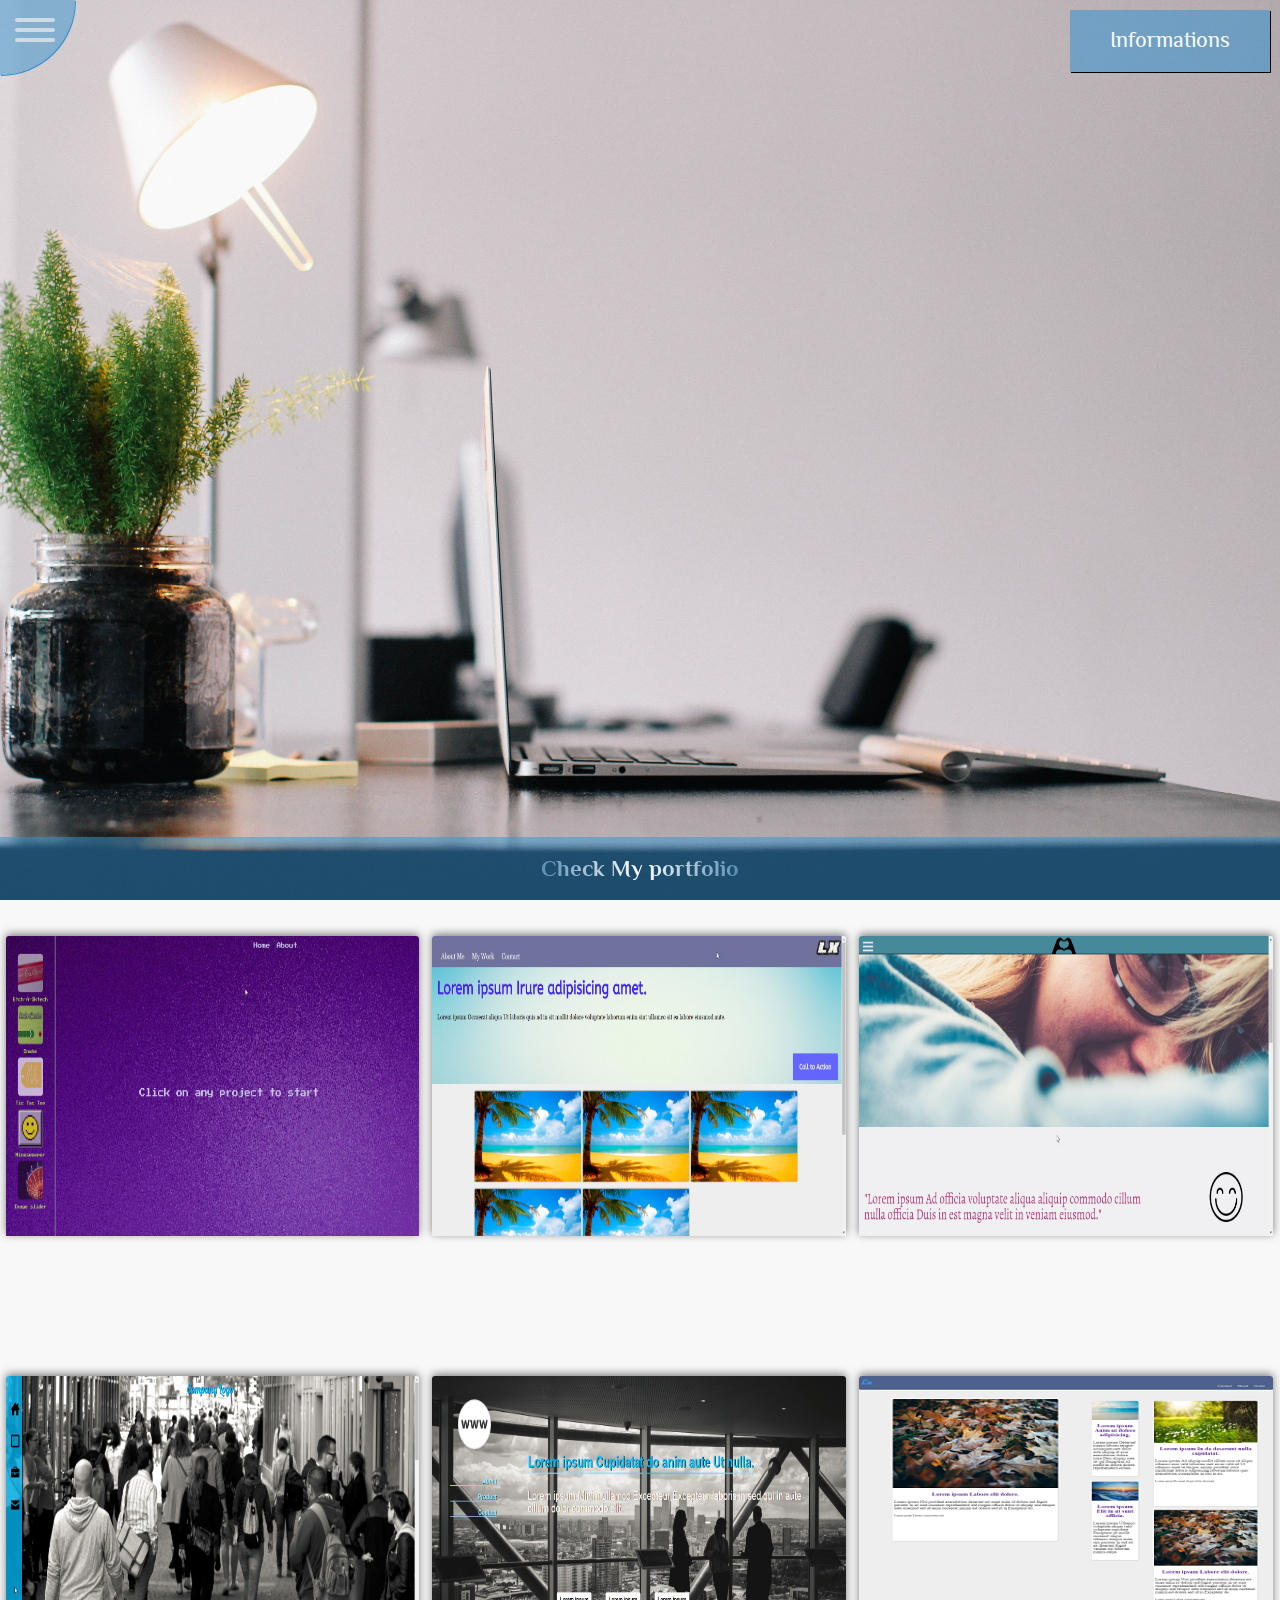
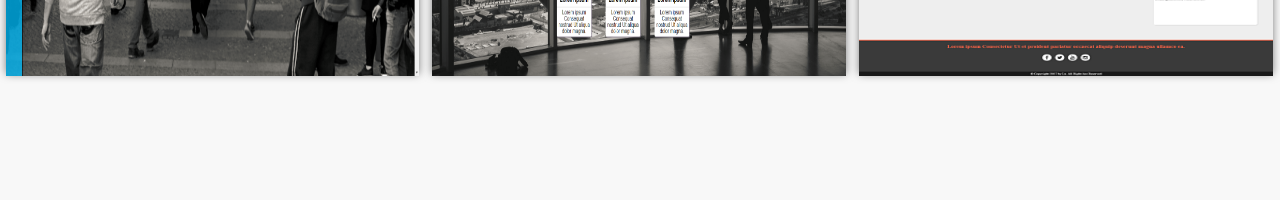
==== index.html @ cd191249 "first commit" ====
<!doctype html>
<html class="no-js" lang="">

<head>
    <meta charset="utf-8">
    <meta http-equiv="x-ua-compatible" content="ie=edge">
    <title></title>
    <meta name="description" content="">
    <meta name="viewport" content="width=device-width, initial-scale=1">
    <link rel="apple-touch-icon" href="apple-touch-icon.png">
    <!-- Place favicon.ico in the root directory -->
    <link rel="stylesheet" href="css/reset.css">
    <link rel="stylesheet" type="text/css" href="css/hamburgers.css">
    <link rel="stylesheet" type="text/css" href="css/animate.css">
    <link rel="stylesheet" href="css/main.css">
    <script src="js/vendor/modernizr-2.8.3.min.js"></script>
<link href="https://fonts.googleapis.com/css?family=Philosopher|EB+Garamond" rel="stylesheet">

</head>

<body>
    <!--[if lt IE 8]>
            <p class="browserupgrade">You are using an <strong>outdated</strong> browser. Please <a href="http://browsehappy.com/">upgrade your browser</a> to improve your experience.</p>
        <![endif]-->
    <!-- Add your site or application content here -->
    <header>
        <nav class="nav">
            <ul class="expand invisible">
                <li><a href="#main-screen">Home</a></li>
                <!--
     -->
                <li><a href="#mywork">Portfolios</a></li>
                <!--
     -->
                <li><a href="#about_me">About</a></li>
                <!--
     -->
            </ul>
        </nav>
        <!-- Hamburgers menu  -->
        <div class="hamburger hamburger--collapse">
            <div class="hamburger-box">
                <div class="hamburger-inner">
                </div>
            </div>
        </div>
        <!-- end -->
        <a class="information">Informations</a>
    </header>
    <main class="wrapper">
        <section class="main-screen fullscreen" id="main-screen">
            <h3 class="invisible">My Portfolio Home Screen</h3>
            <div class="action_call"><h2>Check My portfolio</h2></div>
        </section>
        <section id="mywork">
            <article class="pod">
                <h4 class="invisible">Work1</h4>
                <img src="img/portfolios/gamingwebsitehomepage.png" alt="gaming website TheOdinProject">
                <a href="mywork.html#0"><div class="work_intro">
                    <h2 class="work_title">Games Games Games</h2>
                    <p class="work_description">A collection of games I've created from the Odin Project</p>
                </div></a>
            </article>
            <article class="pod">
                <h4 class="invisible">Work1</h4>
                <img src="img/portfolios/portfoliowebsitesample.png" alt="portfolio website sample">
                <a href="mywork.html#1"><div class="work_intro">
                    <h2 class="work_title">A portfolio website</h2>
                    <p class="work_description">A portfolio website to showcase your work</p>
                </div></a>
            </article>
            <article class="pod">
                <h4 class="invisible">Work1</h4>
                <img src="img/portfolios/onepagewebsite.png" alt="onepagewebsite">
                <a href="mywork.html#2"><div class="work_intro">
                    <h2 class="work_title">Landing page</h2>
                    <p class="work_description">A landing page to use for products or idea</p>
                </div></a>
            </article>
            <article class="pod">
                <h4 class="invisible">Work1</h4>
                <img src="img/portfolios/companywebsite.png" alt="companywebsite">
                <a href="mywork.html#3"><div class="work_intro">
                    <h2 class="work_title">A company website example</h2>
                    <p class="work_description">This is a one page company website example</p>
                </div></a>
            </article>
            <article class="pod">
                <h4 class="invisible">Work1</h4>
                <img src="img/portfolios/animatingwebsite.png" alt="Animated website home page">
                <a href="mywork.html#4"><div class="work_intro">
                    <h2 class="work_title">Animating an Interface</h2>
                    <p class="work_description">Using animation on an interface to enhance user experience</p>
                </div></a>
            </article>
            <article class="pod">
                <h4 class="invisible">Work1</h4>
                <img src="img/portfolios/flexbox website.png" alt="Flex box website">
                <a href="mywork.html#4"><div class="work_intro">
                    <h2 class="work_title">Flexbox columns webpage</h2>
                    <p class="work_description">Using flexbox to create fully responsive website</p>
                </div></a>
            </article>
        </section>
        <section id="about_me" class="animated">
        <div class="close_section"><img src="img/close-section.png" alt="close"></div>
            <article class="profile">
                <h4>A little about me</h4>
                <div class="me">
                    <img src="img/profilepicture.png" alt="picture" />
                    <p>I'm a junior front end web developer. I like to build websites and uses the latest technologies to create simple, but elegant website; rich and interactive, but fast. You can reach out to me at:</p>
                </div>
                <div class="social_media">
                    <a href="https://codepen.io/necrodx/">
                        <img src="https://cdn3.iconfinder.com/data/icons/popular-services-1/512/codepen-256.png" alt="Codepen.io">
                    </a>
                    <a href="mailto:gardenix@live.com"><img src="https://cdn4.iconfinder.com/data/icons/miu-black-social-2/60/mail-256.png" alt="email_me"></a>
                    <a href="https://github.com/geronde"><img src="https://cdn3.iconfinder.com/data/icons/popular-services-1/512/github-256.png" alt="github"></a>
                </div>
            </article>
            <article class="skills">
                <div>
                    <h4>Skills</h4>
                    <ul>
                        <li>HTML5</li>
                        <li>Css3</li>
                        <li>Javascript/Jquery</li>
                        <li>Responsive Design/ Mobile First Design</li>
                        <li>TweenMax</li>
                        <li>Parallax scrolling with MagicScroll</li>
                    </ul>
                </div>
            </article>
        </section>
    </main>
    <script src="https://code.jquery.com/jquery-1.12.0.min.js"></script>
    <script>
    window.jQuery || document.write('<script src="js/vendor/jquery-1.12.0.min.js"><\/script>')
    </script>
    <script src="js/plugins.js"></script>
    <script src="js/vendor/prefixfree.min.js"></script>
    <script src="js/main.js"></script>
    <!-- Google Analytics: change UA-XXXXX-X to be your site's ID. -->
    <script>
    (function(b, o, i, l, e, r) {
        b.GoogleAnalyticsObject = l;
        b[l] || (b[l] =
            function() {
                (b[l].q = b[l].q || []).push(arguments)
            });
        b[l].l = +new Date;
        e = o.createElement(i);
        r = o.getElementsByTagName(i)[0];
        e.src = 'https://www.google-analytics.com/analytics.js';
        r.parentNode.insertBefore(e, r)
    }(window, document, 'script', 'ga'));
    ga('create', 'UA-XXXXX-X', 'auto');
    ga('send', 'pageview');
    </script>
</body>

</html>
---- css/hamburgers.css ----
/*!
 * Hamburgers
 * @description Tasty CSS-animated hamburgers
 * @author Jonathan Suh @jonsuh
 * @site https://jonsuh.com/hamburgers
 * @link https://github.com/jonsuh/hamburgers
 */
.hamburger {
  padding: 15px 15px;
  display: inline-block;
  cursor: pointer;
  transition-property: opacity, filter;
  transition-duration: 0.15s;
  transition-timing-function: linear;
  font: inherit;
  color: inherit;
  text-transform: none;
  background-color: transparent;
  border: 0;
  margin: 0;
  overflow: visible; 
}
  .hamburger:hover {
    opacity: 0.7; }

.hamburger-box {
  width: 40px;
  height: 24px;
  display: inline-block;
  position: relative; }

.hamburger-inner {
  display: block;
  top: 50%;
  margin-top: -2px; }
  .hamburger-inner, .hamburger-inner::before, .hamburger-inner::after {
    width: 40px;
    height: 4px;
    background-color: #eee;
    border-radius: 4px;
    position: absolute;
    transition-property: transform;
    transition-duration: 0.15s;
    transition-timing-function: ease; }
  .hamburger-inner::before, .hamburger-inner::after {
    content: "";
    display: block; }
  .hamburger-inner::before {
    top: -10px; }
  .hamburger-inner::after {
    bottom: -10px; }

/*
   * 3DX
   */
.hamburger--3dx .hamburger-box {
  perspective: 80px; }

.hamburger--3dx .hamburger-inner {
  transition: transform 0.2s cubic-bezier(0.645, 0.045, 0.355, 1), background-color 0s 0.1s cubic-bezier(0.645, 0.045, 0.355, 1); }
  .hamburger--3dx .hamburger-inner::before, .hamburger--3dx .hamburger-inner::after {
    transition: transform 0s 0.1s cubic-bezier(0.645, 0.045, 0.355, 1); }

.hamburger--3dx.is-active .hamburger-inner {
  background-color: transparent;
  transform: rotateY(180deg); }
  .hamburger--3dx.is-active .hamburger-inner::before {
    transform: translate3d(0, 10px, 0) rotate(45deg); }
  .hamburger--3dx.is-active .hamburger-inner::after {
    transform: translate3d(0, -10px, 0) rotate(-45deg); }

/*
   * 3DX Reverse
   */
.hamburger--3dx-r .hamburger-box {
  perspective: 80px; }

.hamburger--3dx-r .hamburger-inner {
  transition: transform 0.2s cubic-bezier(0.645, 0.045, 0.355, 1), background-color 0s 0.1s cubic-bezier(0.645, 0.045, 0.355, 1); }
  .hamburger--3dx-r .hamburger-inner::before, .hamburger--3dx-r .hamburger-inner::after {
    transition: transform 0s 0.1s cubic-bezier(0.645, 0.045, 0.355, 1); }

.hamburger--3dx-r.is-active .hamburger-inner {
  background-color: transparent;
  transform: rotateY(-180deg); }
  .hamburger--3dx-r.is-active .hamburger-inner::before {
    transform: translate3d(0, 10px, 0) rotate(45deg); }
  .hamburger--3dx-r.is-active .hamburger-inner::after {
    transform: translate3d(0, -10px, 0) rotate(-45deg); }

/*
   * 3DY
   */
.hamburger--3dy .hamburger-box {
  perspective: 80px; }

.hamburger--3dy .hamburger-inner {
  transition: transform 0.2s cubic-bezier(0.645, 0.045, 0.355, 1), background-color 0s 0.1s cubic-bezier(0.645, 0.045, 0.355, 1); }
  .hamburger--3dy .hamburger-inner::before, .hamburger--3dy .hamburger-inner::after {
    transition: transform 0s 0.1s cubic-bezier(0.645, 0.045, 0.355, 1); }

.hamburger--3dy.is-active .hamburger-inner {
  background-color: transparent;
  transform: rotateX(-180deg); }
  .hamburger--3dy.is-active .hamburger-inner::before {
    transform: translate3d(0, 10px, 0) rotate(45deg); }
  .hamburger--3dy.is-active .hamburger-inner::after {
    transform: translate3d(0, -10px, 0) rotate(-45deg); }

/*
   * 3DY Reverse
   */
.hamburger--3dy-r .hamburger-box {
  perspective: 80px; }

.hamburger--3dy-r .hamburger-inner {
  transition: transform 0.2s cubic-bezier(0.645, 0.045, 0.355, 1), background-color 0s 0.1s cubic-bezier(0.645, 0.045, 0.355, 1); }
  .hamburger--3dy-r .hamburger-inner::before, .hamburger--3dy-r .hamburger-inner::after {
    transition: transform 0s 0.1s cubic-bezier(0.645, 0.045, 0.355, 1); }

.hamburger--3dy-r.is-active .hamburger-inner {
  background-color: transparent;
  transform: rotateX(180deg); }
  .hamburger--3dy-r.is-active .hamburger-inner::before {
    transform: translate3d(0, 10px, 0) rotate(45deg); }
  .hamburger--3dy-r.is-active .hamburger-inner::after {
    transform: translate3d(0, -10px, 0) rotate(-45deg); }

/*
   * Arrow
   */
.hamburger--arrow.is-active .hamburger-inner::before {
  transform: translate3d(-8px, 0, 0) rotate(-45deg) scale(0.7, 1); }

.hamburger--arrow.is-active .hamburger-inner::after {
  transform: translate3d(-8px, 0, 0) rotate(45deg) scale(0.7, 1); }

/*
   * Arrow Right
   */
.hamburger--arrow-r.is-active .hamburger-inner::before {
  transform: translate3d(8px, 0, 0) rotate(45deg) scale(0.7, 1); }

.hamburger--arrow-r.is-active .hamburger-inner::after {
  transform: translate3d(8px, 0, 0) rotate(-45deg) scale(0.7, 1); }

/*
   * Arrow Alt
   */
.hamburger--arrowalt .hamburger-inner::before {
  transition: top 0.1s 0.15s ease, transform 0.15s cubic-bezier(0.165, 0.84, 0.44, 1); }

.hamburger--arrowalt .hamburger-inner::after {
  transition: bottom 0.1s 0.15s ease, transform 0.15s cubic-bezier(0.165, 0.84, 0.44, 1); }

.hamburger--arrowalt.is-active .hamburger-inner::before {
  top: 0;
  transform: translate3d(-8px, -10px, 0) rotate(-45deg) scale(0.7, 1);
  transition: top 0.1s ease, transform 0.15s 0.1s cubic-bezier(0.895, 0.03, 0.685, 0.22); }

.hamburger--arrowalt.is-active .hamburger-inner::after {
  bottom: 0;
  transform: translate3d(-8px, 10px, 0) rotate(45deg) scale(0.7, 1);
  transition: bottom 0.1s ease, transform 0.15s 0.1s cubic-bezier(0.895, 0.03, 0.685, 0.22); }

/*
   * Arrow Alt Right
   */
.hamburger--arrowalt-r .hamburger-inner::before {
  transition: top 0.1s 0.15s ease, transform 0.15s cubic-bezier(0.165, 0.84, 0.44, 1); }

.hamburger--arrowalt-r .hamburger-inner::after {
  transition: bottom 0.1s 0.15s ease, transform 0.15s cubic-bezier(0.165, 0.84, 0.44, 1); }

.hamburger--arrowalt-r.is-active .hamburger-inner::before {
  top: 0;
  transform: translate3d(8px, -10px, 0) rotate(45deg) scale(0.7, 1);
  transition: top 0.1s ease, transform 0.15s 0.1s cubic-bezier(0.895, 0.03, 0.685, 0.22); }

.hamburger--arrowalt-r.is-active .hamburger-inner::after {
  bottom: 0;
  transform: translate3d(8px, 10px, 0) rotate(-45deg) scale(0.7, 1);
  transition: bottom 0.1s ease, transform 0.15s 0.1s cubic-bezier(0.895, 0.03, 0.685, 0.22); }

/*
   * Boring
   */
.hamburger--boring .hamburger-inner, .hamburger--boring .hamburger-inner::before, .hamburger--boring .hamburger-inner::after {
  transition-property: none; }

.hamburger--boring.is-active .hamburger-inner {
  transform: rotate(45deg); }
  .hamburger--boring.is-active .hamburger-inner::before {
    top: 0;
    opacity: 0; }
  .hamburger--boring.is-active .hamburger-inner::after {
    bottom: 0;
    transform: rotate(-90deg); }

/*
   * Collapse
   */
.hamburger--collapse .hamburger-inner {
  top: auto;
  bottom: 0;
  transition-duration: 0.15s;
  transition-delay: 0.15s;
  transition-timing-function: cubic-bezier(0.55, 0.055, 0.675, 0.19); }
  .hamburger--collapse .hamburger-inner::after {
    top: -20px;
    transition: top 0.3s 0.3s cubic-bezier(0.33333, 0.66667, 0.66667, 1), opacity 0.1s linear; }
  .hamburger--collapse .hamburger-inner::before {
    transition: top 0.12s 0.3s cubic-bezier(0.33333, 0.66667, 0.66667, 1), transform 0.15s cubic-bezier(0.55, 0.055, 0.675, 0.19); }

.hamburger--collapse.is-active .hamburger-inner {
  transform: translate3d(0, -10px, 0) rotate(-45deg);
  transition-delay: 0.32s;
  transition-timing-function: cubic-bezier(0.215, 0.61, 0.355, 1); }
  .hamburger--collapse.is-active .hamburger-inner::after {
    top: 0;
    opacity: 0;
    transition: top 0.3s cubic-bezier(0.33333, 0, 0.66667, 0.33333), opacity 0.1s 0.27s linear; }
  .hamburger--collapse.is-active .hamburger-inner::before {
    top: 0;
    transform: rotate(-90deg);
    transition: top 0.12s 0.18s cubic-bezier(0.33333, 0, 0.66667, 0.33333), transform 0.15s 0.42s cubic-bezier(0.215, 0.61, 0.355, 1); }

/*
   * Collapse Reverse
   */
.hamburger--collapse-r .hamburger-inner {
  top: auto;
  bottom: 0;
  transition-duration: 0.15s;
  transition-delay: 0.15s;
  transition-timing-function: cubic-bezier(0.55, 0.055, 0.675, 0.19); }
  .hamburger--collapse-r .hamburger-inner::after {
    top: -20px;
    transition: top 0.3s 0.3s cubic-bezier(0.33333, 0.66667, 0.66667, 1), opacity 0.1s linear; }
  .hamburger--collapse-r .hamburger-inner::before {
    transition: top 0.12s 0.3s cubic-bezier(0.33333, 0.66667, 0.66667, 1), transform 0.15s cubic-bezier(0.55, 0.055, 0.675, 0.19); }

.hamburger--collapse-r.is-active .hamburger-inner {
  transform: translate3d(0, -10px, 0) rotate(45deg);
  transition-delay: 0.32s;
  transition-timing-function: cubic-bezier(0.215, 0.61, 0.355, 1); }
  .hamburger--collapse-r.is-active .hamburger-inner::after {
    top: 0;
    opacity: 0;
    transition: top 0.3s cubic-bezier(0.33333, 0, 0.66667, 0.33333), opacity 0.1s 0.27s linear; }
  .hamburger--collapse-r.is-active .hamburger-inner::before {
    top: 0;
    transform: rotate(90deg);
    transition: top 0.12s 0.18s cubic-bezier(0.33333, 0, 0.66667, 0.33333), transform 0.15s 0.42s cubic-bezier(0.215, 0.61, 0.355, 1); }

/*
   * Elastic
   */
.hamburger--elastic .hamburger-inner {
  top: 2px;
  transition-duration: 0.4s;
  transition-timing-function: cubic-bezier(0.68, -0.55, 0.265, 1.55); }
  .hamburger--elastic .hamburger-inner::before {
    top: 10px;
    transition: opacity 0.15s 0.4s ease; }
  .hamburger--elastic .hamburger-inner::after {
    top: 20px;
    transition: transform 0.4s cubic-bezier(0.68, -0.55, 0.265, 1.55); }

.hamburger--elastic.is-active .hamburger-inner {
  transform: translate3d(0, 10px, 0) rotate(135deg);
  transition-delay: 0.1s; }
  .hamburger--elastic.is-active .hamburger-inner::before {
    transition-delay: 0s;
    opacity: 0; }
  .hamburger--elastic.is-active .hamburger-inner::after {
    transform: translate3d(0, -20px, 0) rotate(-270deg);
    transition-delay: 0.1s; }

/*
   * Elastic Reverse
   */
.hamburger--elastic-r .hamburger-inner {
  top: 2px;
  transition-duration: 0.4s;
  transition-timing-function: cubic-bezier(0.68, -0.55, 0.265, 1.55); }
  .hamburger--elastic-r .hamburger-inner::before {
    top: 10px;
    transition: opacity 0.15s 0.4s ease; }
  .hamburger--elastic-r .hamburger-inner::after {
    top: 20px;
    transition: transform 0.4s cubic-bezier(0.68, -0.55, 0.265, 1.55); }

.hamburger--elastic-r.is-active .hamburger-inner {
  transform: translate3d(0, 10px, 0) rotate(-135deg);
  transition-delay: 0.1s; }
  .hamburger--elastic-r.is-active .hamburger-inner::before {
    transition-delay: 0s;
    opacity: 0; }
  .hamburger--elastic-r.is-active .hamburger-inner::after {
    transform: translate3d(0, -20px, 0) rotate(270deg);
    transition-delay: 0.1s; }

/*
   * Emphatic
   */
.hamburger--emphatic {
  overflow: hidden; }
  .hamburger--emphatic .hamburger-inner {
    transition: background-color 0.2s 0.25s ease-in; }
    .hamburger--emphatic .hamburger-inner::before {
      left: 0;
      transition: transform 0.2s cubic-bezier(0.6, 0.04, 0.98, 0.335), top 0.05s 0.2s linear, left 0.2s 0.25s ease-in; }
    .hamburger--emphatic .hamburger-inner::after {
      top: 10px;
      right: 0;
      transition: transform 0.2s cubic-bezier(0.6, 0.04, 0.98, 0.335), top 0.05s 0.2s linear, right 0.2s 0.25s ease-in; }
  .hamburger--emphatic.is-active .hamburger-inner {
    transition-delay: 0s;
    transition-timing-function: ease-out;
    background-color: transparent; }
    .hamburger--emphatic.is-active .hamburger-inner::before {
      left: -80px;
      top: -80px;
      transform: translate3d(80px, 80px, 0) rotate(45deg);
      transition: left 0.2s ease-out, top 0.05s 0.2s linear, transform 0.2s 0.25s cubic-bezier(0.075, 0.82, 0.165, 1); }
    .hamburger--emphatic.is-active .hamburger-inner::after {
      right: -80px;
      top: -80px;
      transform: translate3d(-80px, 80px, 0) rotate(-45deg);
      transition: right 0.2s ease-out, top 0.05s 0.2s linear, transform 0.2s 0.25s cubic-bezier(0.075, 0.82, 0.165, 1); }

/*
   * Emphatic Reverse
   */
.hamburger--emphatic-r {
  overflow: hidden; }
  .hamburger--emphatic-r .hamburger-inner {
    transition: background-color 0.2s 0.25s ease-in; }
    .hamburger--emphatic-r .hamburger-inner::before {
      left: 0;
      transition: transform 0.2s cubic-bezier(0.6, 0.04, 0.98, 0.335), top 0.05s 0.2s linear, left 0.2s 0.25s ease-in; }
    .hamburger--emphatic-r .hamburger-inner::after {
      top: 10px;
      right: 0;
      transition: transform 0.2s cubic-bezier(0.6, 0.04, 0.98, 0.335), top 0.05s 0.2s linear, right 0.2s 0.25s ease-in; }
  .hamburger--emphatic-r.is-active .hamburger-inner {
    transition-delay: 0s;
    transition-timing-function: ease-out;
    background-color: transparent; }
    .hamburger--emphatic-r.is-active .hamburger-inner::before {
      left: -80px;
      top: 80px;
      transform: translate3d(80px, -80px, 0) rotate(-45deg);
      transition: left 0.2s ease-out, top 0.05s 0.2s linear, transform 0.2s 0.25s cubic-bezier(0.075, 0.82, 0.165, 1); }
    .hamburger--emphatic-r.is-active .hamburger-inner::after {
      right: -80px;
      top: 80px;
      transform: translate3d(-80px, -80px, 0) rotate(45deg);
      transition: right 0.2s ease-out, top 0.05s 0.2s linear, transform 0.2s 0.25s cubic-bezier(0.075, 0.82, 0.165, 1); }

/*
   * Slider
   */
.hamburger--slider .hamburger-inner {
  top: 2px; }
  .hamburger--slider .hamburger-inner::before {
    top: 10px;
    transition-property: transform, opacity;
    transition-timing-function: ease;
    transition-duration: 0.2s; }
  .hamburger--slider .hamburger-inner::after {
    top: 20px; }

.hamburger--slider.is-active .hamburger-inner {
  transform: translate3d(0, 10px, 0) rotate(45deg); }
  .hamburger--slider.is-active .hamburger-inner::before {
    transform: rotate(-45deg) translate3d(-5.71429px, -6px, 0);
    opacity: 0; }
  .hamburger--slider.is-active .hamburger-inner::after {
    transform: translate3d(0, -20px, 0) rotate(-90deg); }

/*
   * Slider Reverse
   */
.hamburger--slider-r .hamburger-inner {
  top: 2px; }
  .hamburger--slider-r .hamburger-inner::before {
    top: 10px;
    transition-property: transform, opacity;
    transition-timing-function: ease;
    transition-duration: 0.2s; }
  .hamburger--slider-r .hamburger-inner::after {
    top: 20px; }

.hamburger--slider-r.is-active .hamburger-inner {
  transform: translate3d(0, 10px, 0) rotate(-45deg); }
  .hamburger--slider-r.is-active .hamburger-inner::before {
    transform: rotate(45deg) translate3d(5.71429px, -6px, 0);
    opacity: 0; }
  .hamburger--slider-r.is-active .hamburger-inner::after {
    transform: translate3d(0, -20px, 0) rotate(90deg); }

/*
   * Spring
   */
.hamburger--spring .hamburger-inner {
  top: 2px;
  transition: background-color 0s 0.15s linear; }
  .hamburger--spring .hamburger-inner::before {
    top: 10px;
    transition: top 0.12s 0.3s cubic-bezier(0.33333, 0.66667, 0.66667, 1), transform 0.15s cubic-bezier(0.55, 0.055, 0.675, 0.19); }
  .hamburger--spring .hamburger-inner::after {
    top: 20px;
    transition: top 0.3s 0.3s cubic-bezier(0.33333, 0.66667, 0.66667, 1), transform 0.15s cubic-bezier(0.55, 0.055, 0.675, 0.19); }

.hamburger--spring.is-active .hamburger-inner {
  transition-delay: 0.32s;
  background-color: transparent; }
  .hamburger--spring.is-active .hamburger-inner::before {
    top: 0;
    transition: top 0.12s 0.18s cubic-bezier(0.33333, 0, 0.66667, 0.33333), transform 0.15s 0.32s cubic-bezier(0.215, 0.61, 0.355, 1);
    transform: translate3d(0, 10px, 0) rotate(45deg); }
  .hamburger--spring.is-active .hamburger-inner::after {
    top: 0;
    transition: top 0.3s cubic-bezier(0.33333, 0, 0.66667, 0.33333), transform 0.15s 0.32s cubic-bezier(0.215, 0.61, 0.355, 1);
    transform: translate3d(0, 10px, 0) rotate(-45deg); }

/*
   * Spring Reverse
   */
.hamburger--spring-r .hamburger-inner {
  top: auto;
  bottom: 0;
  transition-duration: 0.15s;
  transition-delay: 0s;
  transition-timing-function: cubic-bezier(0.55, 0.055, 0.675, 0.19); }
  .hamburger--spring-r .hamburger-inner::after {
    top: -20px;
    transition: top 0.3s 0.3s cubic-bezier(0.33333, 0.66667, 0.66667, 1), opacity 0s linear; }
  .hamburger--spring-r .hamburger-inner::before {
    transition: top 0.12s 0.3s cubic-bezier(0.33333, 0.66667, 0.66667, 1), transform 0.15s cubic-bezier(0.55, 0.055, 0.675, 0.19); }

.hamburger--spring-r.is-active .hamburger-inner {
  transform: translate3d(0, -10px, 0) rotate(-45deg);
  transition-delay: 0.32s;
  transition-timing-function: cubic-bezier(0.215, 0.61, 0.355, 1); }
  .hamburger--spring-r.is-active .hamburger-inner::after {
    top: 0;
    opacity: 0;
    transition: top 0.3s cubic-bezier(0.33333, 0, 0.66667, 0.33333), opacity 0s 0.32s linear; }
  .hamburger--spring-r.is-active .hamburger-inner::before {
    top: 0;
    transform: rotate(90deg);
    transition: top 0.12s 0.18s cubic-bezier(0.33333, 0, 0.66667, 0.33333), transform 0.15s 0.32s cubic-bezier(0.215, 0.61, 0.355, 1); }

/*
   * Stand
   */
.hamburger--stand .hamburger-inner {
  transition: transform 0.1s 0.22s cubic-bezier(0.55, 0.055, 0.675, 0.19), background-color 0s 0.1s linear; }
  .hamburger--stand .hamburger-inner::before {
    transition: top 0.1s 0.1s ease-in, transform 0.1s 0s cubic-bezier(0.55, 0.055, 0.675, 0.19); }
  .hamburger--stand .hamburger-inner::after {
    transition: bottom 0.1s 0.1s ease-in, transform 0.1s 0s cubic-bezier(0.55, 0.055, 0.675, 0.19); }

.hamburger--stand.is-active .hamburger-inner {
  transform: rotate(90deg);
  background-color: transparent;
  transition: transform 0.1s 0s cubic-bezier(0.215, 0.61, 0.355, 1), background-color 0s 0.22s linear; }
  .hamburger--stand.is-active .hamburger-inner::before {
    top: 0;
    transform: rotate(-45deg);
    transition: top 0.1s 0.12s ease-out, transform 0.1s 0.22s cubic-bezier(0.215, 0.61, 0.355, 1); }
  .hamburger--stand.is-active .hamburger-inner::after {
    bottom: 0;
    transform: rotate(45deg);
    transition: bottom 0.1s 0.12s ease-out, transform 0.1s 0.22s cubic-bezier(0.215, 0.61, 0.355, 1); }

/*
   * Stand Reverse
   */
.hamburger--stand-r .hamburger-inner {
  transition: transform 0.1s 0.22s cubic-bezier(0.55, 0.055, 0.675, 0.19), background-color 0s 0.1s linear; }
  .hamburger--stand-r .hamburger-inner::before {
    transition: top 0.1s 0.1s ease-in, transform 0.1s 0s cubic-bezier(0.55, 0.055, 0.675, 0.19); }
  .hamburger--stand-r .hamburger-inner::after {
    transition: bottom 0.1s 0.1s ease-in, transform 0.1s 0s cubic-bezier(0.55, 0.055, 0.675, 0.19); }

.hamburger--stand-r.is-active .hamburger-inner {
  transform: rotate(-90deg);
  background-color: transparent;
  transition: transform 0.1s 0s cubic-bezier(0.215, 0.61, 0.355, 1), background-color 0s 0.22s linear; }
  .hamburger--stand-r.is-active .hamburger-inner::before {
    top: 0;
    transform: rotate(-45deg);
    transition: top 0.1s 0.12s ease-out, transform 0.1s 0.22s cubic-bezier(0.215, 0.61, 0.355, 1); }
  .hamburger--stand-r.is-active .hamburger-inner::after {
    bottom: 0;
    transform: rotate(45deg);
    transition: bottom 0.1s 0.12s ease-out, transform 0.1s 0.22s cubic-bezier(0.215, 0.61, 0.355, 1); }

/*
   * Spin
   */
.hamburger--spin .hamburger-inner {
  transition-duration: 0.3s;
  transition-timing-function: cubic-bezier(0.55, 0.055, 0.675, 0.19); }
  .hamburger--spin .hamburger-inner::before {
    transition: top 0.1s 0.34s ease-in, opacity 0.1s ease-in; }
  .hamburger--spin .hamburger-inner::after {
    transition: bottom 0.1s 0.34s ease-in, transform 0.3s cubic-bezier(0.55, 0.055, 0.675, 0.19); }

.hamburger--spin.is-active .hamburger-inner {
  transform: rotate(225deg);
  transition-delay: 0.14s;
  transition-timing-function: cubic-bezier(0.215, 0.61, 0.355, 1); }
  .hamburger--spin.is-active .hamburger-inner::before {
    top: 0;
    opacity: 0;
    transition: top 0.1s ease-out, opacity 0.1s 0.14s ease-out; }
  .hamburger--spin.is-active .hamburger-inner::after {
    bottom: 0;
    transform: rotate(-90deg);
    transition: bottom 0.1s ease-out, transform 0.3s 0.14s cubic-bezier(0.215, 0.61, 0.355, 1); }

/*
   * Spin Reverse
   */
.hamburger--spin-r .hamburger-inner {
  transition-duration: 0.3s;
  transition-timing-function: cubic-bezier(0.55, 0.055, 0.675, 0.19); }
  .hamburger--spin-r .hamburger-inner::before {
    transition: top 0.1s 0.34s ease-in, opacity 0.1s ease-in; }
  .hamburger--spin-r .hamburger-inner::after {
    transition: bottom 0.1s 0.34s ease-in, transform 0.3s cubic-bezier(0.55, 0.055, 0.675, 0.19); }

.hamburger--spin-r.is-active .hamburger-inner {
  transform: rotate(-225deg);
  transition-delay: 0.14s;
  transition-timing-function: cubic-bezier(0.215, 0.61, 0.355, 1); }
  .hamburger--spin-r.is-active .hamburger-inner::before {
    top: 0;
    opacity: 0;
    transition: top 0.1s ease-out, opacity 0.1s 0.14s ease-out; }
  .hamburger--spin-r.is-active .hamburger-inner::after {
    bottom: 0;
    transform: rotate(90deg);
    transition: bottom 0.1s ease-out, transform 0.3s 0.14s cubic-bezier(0.215, 0.61, 0.355, 1); }

/*
   * Squeeze
   */
.hamburger--squeeze .hamburger-inner {
  transition-duration: 0.1s;
  transition-timing-function: cubic-bezier(0.55, 0.055, 0.675, 0.19); }
  .hamburger--squeeze .hamburger-inner::before {
    transition: top 0.1s 0.14s ease, opacity 0.1s ease; }
  .hamburger--squeeze .hamburger-inner::after {
    transition: bottom 0.1s 0.14s ease, transform 0.1s cubic-bezier(0.55, 0.055, 0.675, 0.19); }

.hamburger--squeeze.is-active .hamburger-inner {
  transform: rotate(45deg);
  transition-delay: 0.14s;
  transition-timing-function: cubic-bezier(0.215, 0.61, 0.355, 1); }
  .hamburger--squeeze.is-active .hamburger-inner::before {
    top: 0;
    opacity: 0;
    transition: top 0.1s ease, opacity 0.1s 0.14s ease; }
  .hamburger--squeeze.is-active .hamburger-inner::after {
    bottom: 0;
    transform: rotate(-90deg);
    transition: bottom 0.1s ease, transform 0.1s 0.14s cubic-bezier(0.215, 0.61, 0.355, 1); }

/*
   * Vortex
   */
.hamburger--vortex .hamburger-inner {
  transition-duration: 0.3s;
  transition-timing-function: cubic-bezier(0.19, 1, 0.22, 1); }
  .hamburger--vortex .hamburger-inner::before, .hamburger--vortex .hamburger-inner::after {
    transition-duration: 0s;
    transition-delay: 0.1s;
    transition-timing-function: linear; }
  .hamburger--vortex .hamburger-inner::before {
    transition-property: top, opacity; }
  .hamburger--vortex .hamburger-inner::after {
    transition-property: bottom, transform; }

.hamburger--vortex.is-active .hamburger-inner {
  transform: rotate(765deg);
  transition-timing-function: cubic-bezier(0.19, 1, 0.22, 1); }
  .hamburger--vortex.is-active .hamburger-inner::before, .hamburger--vortex.is-active .hamburger-inner::after {
    transition-delay: 0s; }
  .hamburger--vortex.is-active .hamburger-inner::before {
    top: 0;
    opacity: 0; }
  .hamburger--vortex.is-active .hamburger-inner::after {
    bottom: 0;
    transform: rotate(90deg); }

/*
   * Vortex Reverse
   */
.hamburger--vortex-r .hamburger-inner {
  transition-duration: 0.3s;
  transition-timing-function: cubic-bezier(0.19, 1, 0.22, 1); }
  .hamburger--vortex-r .hamburger-inner::before, .hamburger--vortex-r .hamburger-inner::after {
    transition-duration: 0s;
    transition-delay: 0.1s;
    transition-timing-function: linear; }
  .hamburger--vortex-r .hamburger-inner::before {
    transition-property: top, opacity; }
  .hamburger--vortex-r .hamburger-inner::after {
    transition-property: bottom, transform; }

.hamburger--vortex-r.is-active .hamburger-inner {
  transform: rotate(-765deg);
  transition-timing-function: cubic-bezier(0.19, 1, 0.22, 1); }
  .hamburger--vortex-r.is-active .hamburger-inner::before, .hamburger--vortex-r.is-active .hamburger-inner::after {
    transition-delay: 0s; }
  .hamburger--vortex-r.is-active .hamburger-inner::before {
    top: 0;
    opacity: 0; }
  .hamburger--vortex-r.is-active .hamburger-inner::after {
    bottom: 0;
    transform: rotate(-90deg); }
---- css/main.css ----
/*! HTML5 Boilerplate v5.3.0 | MIT License | https://html5boilerplate.com/ */


/*
 * What follows is the result of much research on cross-browser styling.
 * Credit left inline and big thanks to Nicolas Gallagher, Jonathan Neal,
 * Kroc Camen, and the H5BP dev community and team.
 */


/* ==========================================================================
   Base styles: opinionated defaults
   ========================================================================== */

html {
    font-size: 1em;
    line-height: 1.4;
    color: #222;
}


/*
 * Remove text-shadow in selection highlight:
 * https://twitter.com/miketaylr/status/12228805301
 *
 * These selection rule sets have to be separate.
 * Customize the background color to match your design.
 */

::-moz-selection {
    background: #b3d4fc;
    text-shadow: none;
}

::selection {
    background: #b3d4fc;
    text-shadow: none;
}


/*
 * A better looking default horizontal rule
 */

hr {
    display: block;
    height: 1px;
    margin: 1em 0;
    padding: 0;
    border: 0;
    border-top: 1px solid #ccc;
}


/*
 * Remove the gap between audio, canvas, iframes,
 * images, videos and the bottom of their containers:
 * https://github.com/h5bp/html5-boilerplate/issues/440
 */

audio,
canvas,
iframe,
img,
svg,
video {
    vertical-align: middle;
}


/*
 * Remove default fieldset styles.
 */

fieldset {
    margin: 0;
    padding: 0;
    border: 0;
}


/*
 * Allow only vertical resizing of textareas.
 */

textarea {
    resize: vertical;
}


/* ==========================================================================
   Browser Upgrade Prompt
   ========================================================================== */

.browserupgrade {
    margin: .2em 0;
    padding: .2em 0;
    color: #000;
    background: #ccc;
}


/* ==========================================================================
   Author's custom styles
   ========================================================================== */

body,
html {
    position: relative;
    width: 100%;
    height: 100%;
    font-family: 'EB Garamond', sans-serif;
}

h1,
h2,
h3,
h4,
h5,
h6 {
    font-family: 'Philosopher', sans-serif;
}

.information {
    position: absolute;
    visibility: hidden;
}

.hamburger {
    font-size: 2em;
    position: absolute;
    z-index: 999999;
    left: 0;
    clear: both;
    cursor: pointer;
}

.nav {
    position: absolute;
    z-index: 9000;
    top: 0;
    left: 0;
    display: block;
    overflow: hidden;
    width: 75px;
    height: 75px;
    padding: 10px;
    transition: all 1s;
    text-align: center;
    border-radius: 0 0 100% 0;
    background: rgba(53, 146, 208, 0.5);
    box-shadow: 1px 1px #3591d0;
}

nav.open {
    width: 100%;
    height: 100%;
    margin: 0 auto;
    border-radius: 0;
}

.expand {
    position: relative;
    top: 25%;
}

.nav li {
    display: block;
    margin-bottom: 25px;
}

.nav li:after {
    display: block;
    width: 15%;
    margin: 0 auto;
    padding-top: 10px;
    content: ' ';
    transition: width .25s ease;
    transition-delay: .25s;
    opacity: .5;
    border-bottom-width: 3px;
    border-bottom-style: solid;
    border-bottom-color: #f8f8f8;
}

.nav a {
    font-size: 1.75em;
    display: block;
    margin-top: 0;
    color: #f8f8f8;
}

.wrapper {
    width: 100%;
    height: 100%;
}

.fullscreen {
    width: 100%;
    height: 100%;
}

.main-screen {
    position: relative;
    background: url('../img/background.jpeg') center bottom no-repeat;
    background-size: cover;
}

.action_call {
    position: absolute;
    bottom: 0%;
    width: 100%;
    padding: 10px 0;
    text-align: center;
    text-align: center;
    cursor: pointer;
    font-size: 1.45em;
    font-family: 'Philosopher', sans-serif;
    color: #eee;
    background-color: rgba(53, 145, 208, .5);
}

.action_call h2 {
    display: block;
    background: -webkit-gradient(linear, left top, right top, color-stop(0, rgba(53, 145, 208, .5)), color-stop(0.4, rgba(53, 145, 208, .5)), color-stop(0.5, white), color-stop(0.6, rgba(53, 145, 208, .5)), color-stop(1, rgba(53, 145, 208, .5)));
    -webkit-background-clip: text;
    -webkit-text-fill-color: transparent;
      -webkit-animation: clicktoscrolldown 5s infinite;
      font-weight: bold;

}
@-webkit-keyframes clicktoscrolldown {
  0% {
    background-position: -720px 0;
  }
  100% {
    background-position: 720px 0;
  }
}

#mywork {
    position: relative;
    display: flex;
    width: 100%;
    padding-top: 20px;
    flex-wrap: wrap;
    background-color: #f8f8f8;
}

.pod {
    position: relative;
    width: 100%;
    height: 350px;
    margin-bottom: 10px;
    margin-left: .1%;
    transition: height .2s ease;
    border-radius: 3px;
}

.pod img {
    position: absolute;
    width: 100%;
    height: 100%;
    border-radius: 3px 3px 0 0;
    box-shadow: 0 -2px 8px rgba(0, 0, 0, .5);
}

.work_intro {
    position: absolute;
    width: 100%;
    height: 100%;
    color: #f8f8f8;
    background-color: rgba(0, 0, 0, .45);
}

.work_title {
    font-size: 1.75em;
    padding: 20px;
    text-align: center;
}

.work_description {
    font-size: 1.25em;
    padding: 50px 30px;
}

.close_section {
    visibility: hidden;
}

#about_me {
    position: relative;
    width: 100%;
}

.profile {
    width: 100%;
    margin: 0 auto;
    text-align: center;
    background-color: #eee;
    background-color: #f8f8f8;
}

.profile h4 {
    font-size: 1.75em;
    padding: 20px 0;
    text-align: center;
    font-weight: bold;
}

.me {
    width: 75%;
    margin: 0 auto;
    padding: 20px 10px 0;
}

.me img {
    width: 95px;
    height: 150px;
    border-radius: 50%;
}

.me p {
    font-size: 1.35em;
    padding: 20px 10px;
}

.social_media {
    position: relative;
    padding: 5px 0 20px 0;
    text-align: center;
}

.social_media img {
    width: 75px;
    height: 75px;
    border-radius: 50%;
}

.skills {
    background-color: #3591d0;
}

.skills h4 {
    font-size: 1.75em;
    padding: 20px 0;
    text-align: center;
    color: #f8f8f8;
    font-weight: bold;
}

.skills div {
    position: relative;
    top: 15%;
    width: 100%;
    text-align: center;
    padding-bottom: 20px;
}

.skills ul li {
    font-size: 1.5em;
    padding: 5px;
    padding-bottom: 10px;
    color: #f8f8f8;
}

.skills ul li:hover {
    background-color: rgba(0, 0, 0, 0.25);
}


/* ==========================================================================
   Helper classes
   ========================================================================== */

a {
    text-decoration: none;
}

* {
    box-sizing: border-box;
}


/*
 * Hide visually and from screen readers
 */

.hidden {
    display: none !important;
}


/*
 * Hide only visually, but have it available for screen readers:
 * http://snook.ca/archives/html_and_css/hiding-content-for-accessibility
 */

.visuallyhidden {
    position: absolute;
    overflow: hidden;
    clip: rect(0 0 0 0);
    width: 1px;
    height: 1px;
    margin: -1px;
    padding: 0;
    border: 0;
}


/*
 * Extends the .visuallyhidden class to allow the element
 * to be focusable when navigated to via the keyboard:
 * https://www.drupal.org/node/897638
 */

.visuallyhidden.focusable:active,
.visuallyhidden.focusable:focus {
    position: static;
    overflow: visible;
    clip: auto;
    width: auto;
    height: auto;
    margin: 0;
}


/*
 * Hide visually and from screen readers, but maintain layout
 */

.invisible {
    visibility: hidden;
    transition: visibility .25s ease;
}


/*
 * Clearfix: contain floats
 *
 * For modern browsers
 * 1. The space content is one way to avoid an Opera bug when the
 *    `contenteditable` attribute is included anywhere else in the document.
 *    Otherwise it causes space to appear at the top and bottom of elements
 *    that receive the `clearfix` class.
 * 2. The use of `table` rather than `block` is only necessary if using
 *    `:before` to contain the top-margins of child elements.
 */

.clearfix:before,
.clearfix:after {
    /* 1 */
    display: table;
    content: ' ';
    /* 2 */
}

.clearfix:after {
    clear: both;
}

.visible {
    visibility: visible;
}


/* ==========================================================================
   EXAMPLE Media Queries for Responsive Design.
   These examples override the primary ('mobile first') styles.
   Modify as content requires.
   ========================================================================== */

@media all and (min-width:768px) {
    .pod {
        width: 49%;
        margin: 0 auto;
        margin-bottom: 5px;
    }
    .pod:first-child {
        margin-top: 0;
    }
}

@media all and (min-width: 1024px) {
    nav.open {
        width: 25%;
    }
    .action_call {
        padding: 20px 0;
    }
    .pod {
        width: 32.3%;
        height: 300px;
        margin-left: .45%;
    }
    .work_intro {
        opacity: 0;
    }
    .work_intro:hover {
        transition: all 1s ease-out;
        opacity: 1;
    }
    #mywork {
        width: 100%;
        height: 100%;
    }
    #about_me {
        width: 100%;
        height: 75%;
    }
    .profile,
    .skills {
        position: absolute;
        height: 100%;
    }
    .profile {
        left: 0;
        width: 70%;
    }
    .me p {
        line-height: 25px;
        width: 75%;
        margin: 0 auto;
        text-align: left;
    }
    .social_media {
        padding: 50px 0 20px 0;
    }
    .social_media img {
        margin-right: 10px;
    }
    .social_media a:hover {
        opacity: 0.75;
    }
    .skills {
        right: 0;
        width: 30%;
    }
    .information {
        font-size: 1.35em;
        position: absolute;
        z-index: 99;
        top: 10px;
        right: 10px;
        visibility: visible;
        width: 200px;
        padding: 20px;
        cursor: pointer;
        text-align: center;
        box-shadow: 1px 1px #000;
        background-color: rgba(53, 145, 208, 0.55);
        color: #f8f8f8;
        font-family: 'Philosopher', sans-serif;
    }
    #about_me {
        position: absolute;
        top: 11%;
        left: 50%;
        visibility: hidden;
        height: 80%;
        margin-left: -50%;
        z-index: 99999999999999999999999999999999999999999999999999;
        transition: visibility 2s ease;
    }
    .close_section {
        position: absolute;
        z-index: 9999999999999999999999999999999999;
        right: 20px;
        top: 10px;
        cursor: pointer;
        opacity: 0.5;
    }
    .close_section:hover {
        opacity: 1;
    }
    .skills div {
        padding-bottom: 0;
    }
    /* ==========================================================================
   Print styles.
   Inlined to avoid the additional HTTP request:
   http://www.phpied.com/delay-loading-your-print-css/
   ========================================================================== */
    @media print {
        *,
        *:before,
        *:after,
        *:first-letter,
        *:first-line {
            color: #000 !important;
            background: transparent !important;
            /* Black prints faster:
                                   http://www.sanbeiji.com/archives/953 */
            box-shadow: none !important;
            text-shadow: none !important;
        }
        a,
        a:visited {
            text-decoration: underline;
        }
        a[href]:after {
            content: ' (' attr(href) ')';
        }
        abbr[title]:after {
            content: ' (' attr(title) ')';
        }
        /*
     * Don't show links that are fragment identifiers,
     * or use the `javascript:` pseudo protocol
     */
        a[href^='#']:after,
        a[href^='javascript:']:after {
            content: '';
        }
        pre,
        blockquote {
            border: 1px solid #999;
            page-break-inside: avoid;
        }
        /*
     * Printing Tables:
     * http://css-discuss.incutio.com/wiki/Printing_Tables
     */
        thead {
            display: table-header-group;
        }
        tr,
        img {
            page-break-inside: avoid;
        }
        img {
            max-width: 100% !important;
        }
        p,
        h2,
        h3 {
            orphans: 3;
            widows: 3;
        }
        h2,
        h3 {
            page-break-after: avoid;
        }
    }
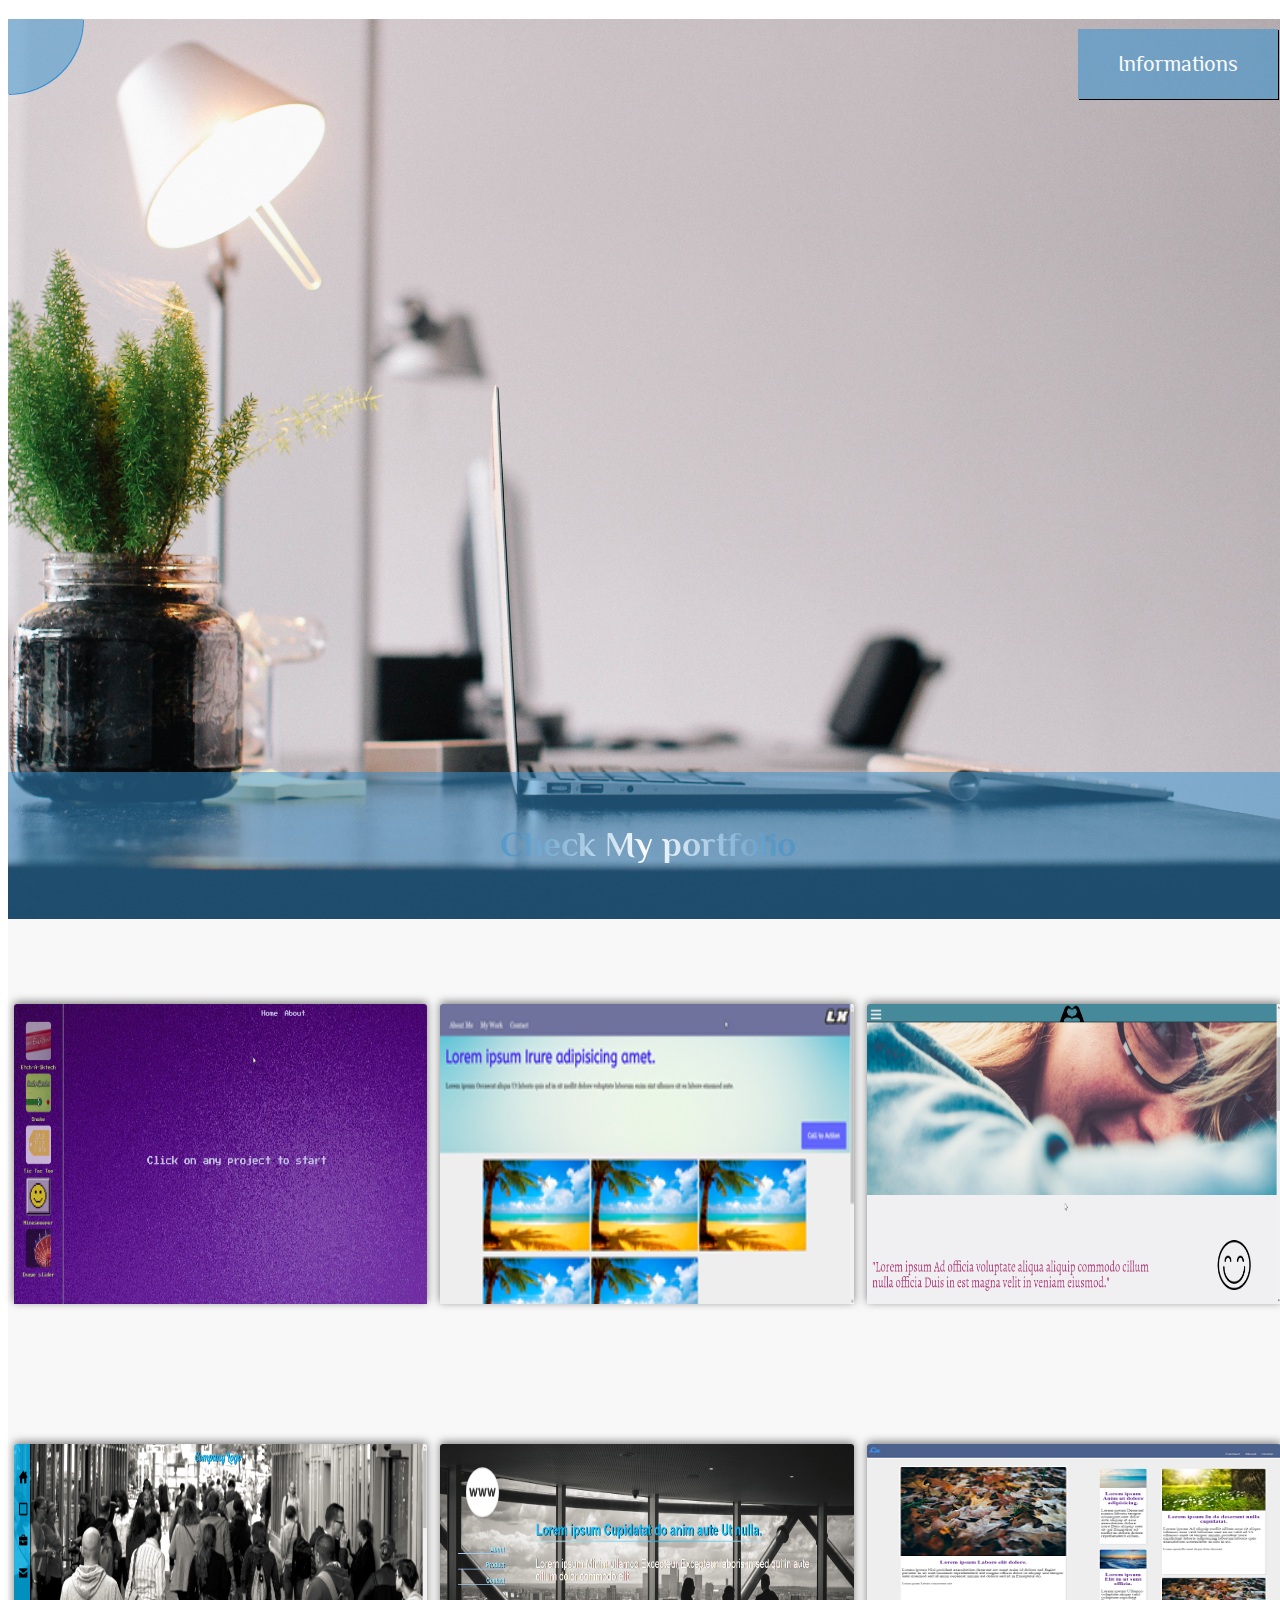
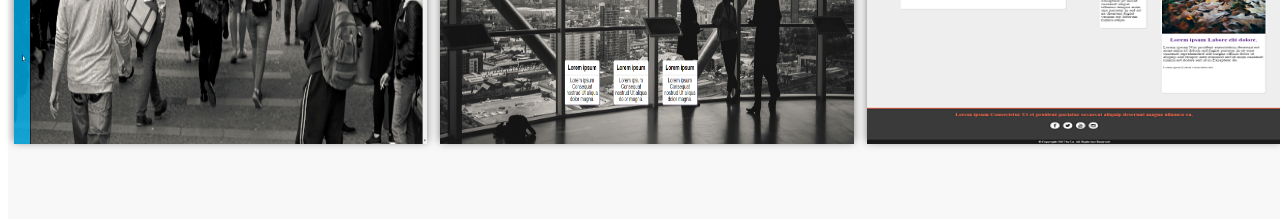
==== commit 2406f75a: "Update index.html" ====
--- a/index.html
+++ b/index.html
@@ -9,11 +9,11 @@
     <meta name="viewport" content="width=device-width, initial-scale=1">
     <link rel="apple-touch-icon" href="apple-touch-icon.png">
     <!-- Place favicon.ico in the root directory -->
-    <link rel="stylesheet" href="css/reset.css">
-    <link rel="stylesheet" type="text/css" href="css/hamburgers.css">
-    <link rel="stylesheet" type="text/css" href="css/animate.css">
+    <link rel="stylesheet" href="https://cdnjs.cloudflare.com/ajax/libs/meyer-reset/2.0/reset.min.css">
+    <link rel="stylesheet" type="text/css" href="https://cdnjs.cloudflare.com/ajax/libs/hamburgers/0.8.1/hamburgers.min.css">
+    <link rel="stylesheet" type="text/css" href="https://cdnjs.cloudflare.com/ajax/libs/animate.css/3.5.2/animate.min.css">
     <link rel="stylesheet" href="css/main.css">
-    <script src="js/vendor/modernizr-2.8.3.min.js"></script>
+    <script src="https://cdnjs.cloudflare.com/ajax/libs/modernizr/2.8.3/modernizr.min.js"></script>
 <link href="https://fonts.googleapis.com/css?family=Philosopher|EB+Garamond" rel="stylesheet">
 
 </head>
@@ -108,14 +108,14 @@
                 <h4>A little about me</h4>
                 <div class="me">
                     <img src="img/profilepicture.png" alt="picture" />
-                    <p>I'm a junior front end web developer. I like to build websites and uses the latest technologies to create simple, but elegant website; rich and interactive, but fast. You can reach out to me at:</p>
+                    <p>I'm a junior front end web developer. I like to build websites and uses the latest technologies to create simple, but elegant website; rich and interactive, but fast-performing. You can reach out to me at:</p>
                 </div>
                 <div class="social_media">
                     <a href="https://codepen.io/necrodx/">
-                        <img src="https://cdn3.iconfinder.com/data/icons/popular-services-1/512/codepen-256.png" alt="Codepen.io">
+                        <img src="img/codepen.png" alt="Codepen.io">
                     </a>
-                    <a href="mailto:gardenix@live.com"><img src="https://cdn4.iconfinder.com/data/icons/miu-black-social-2/60/mail-256.png" alt="email_me"></a>
-                    <a href="https://github.com/geronde"><img src="https://cdn3.iconfinder.com/data/icons/popular-services-1/512/github-256.png" alt="github"></a>
+                    <a href="mailto:gardenix@live.com"><img src="img/mail.png" alt="email_me"></a>
+                    <a href="https://github.com/geronde"><img src="img/github.png" alt="github"></a>
                 </div>
             </article>
             <article class="skills">
@@ -138,7 +138,7 @@
     window.jQuery || document.write('<script src="js/vendor/jquery-1.12.0.min.js"><\/script>')
     </script>
     <script src="js/plugins.js"></script>
-    <script src="js/vendor/prefixfree.min.js"></script>
+    <script src="https://cdnjs.cloudflare.com/ajax/libs/prefixfree/1.0.7/prefixfree.min.js"></script>
     <script src="js/main.js"></script>
     <!-- Google Analytics: change UA-XXXXX-X to be your site's ID. -->
     <script>
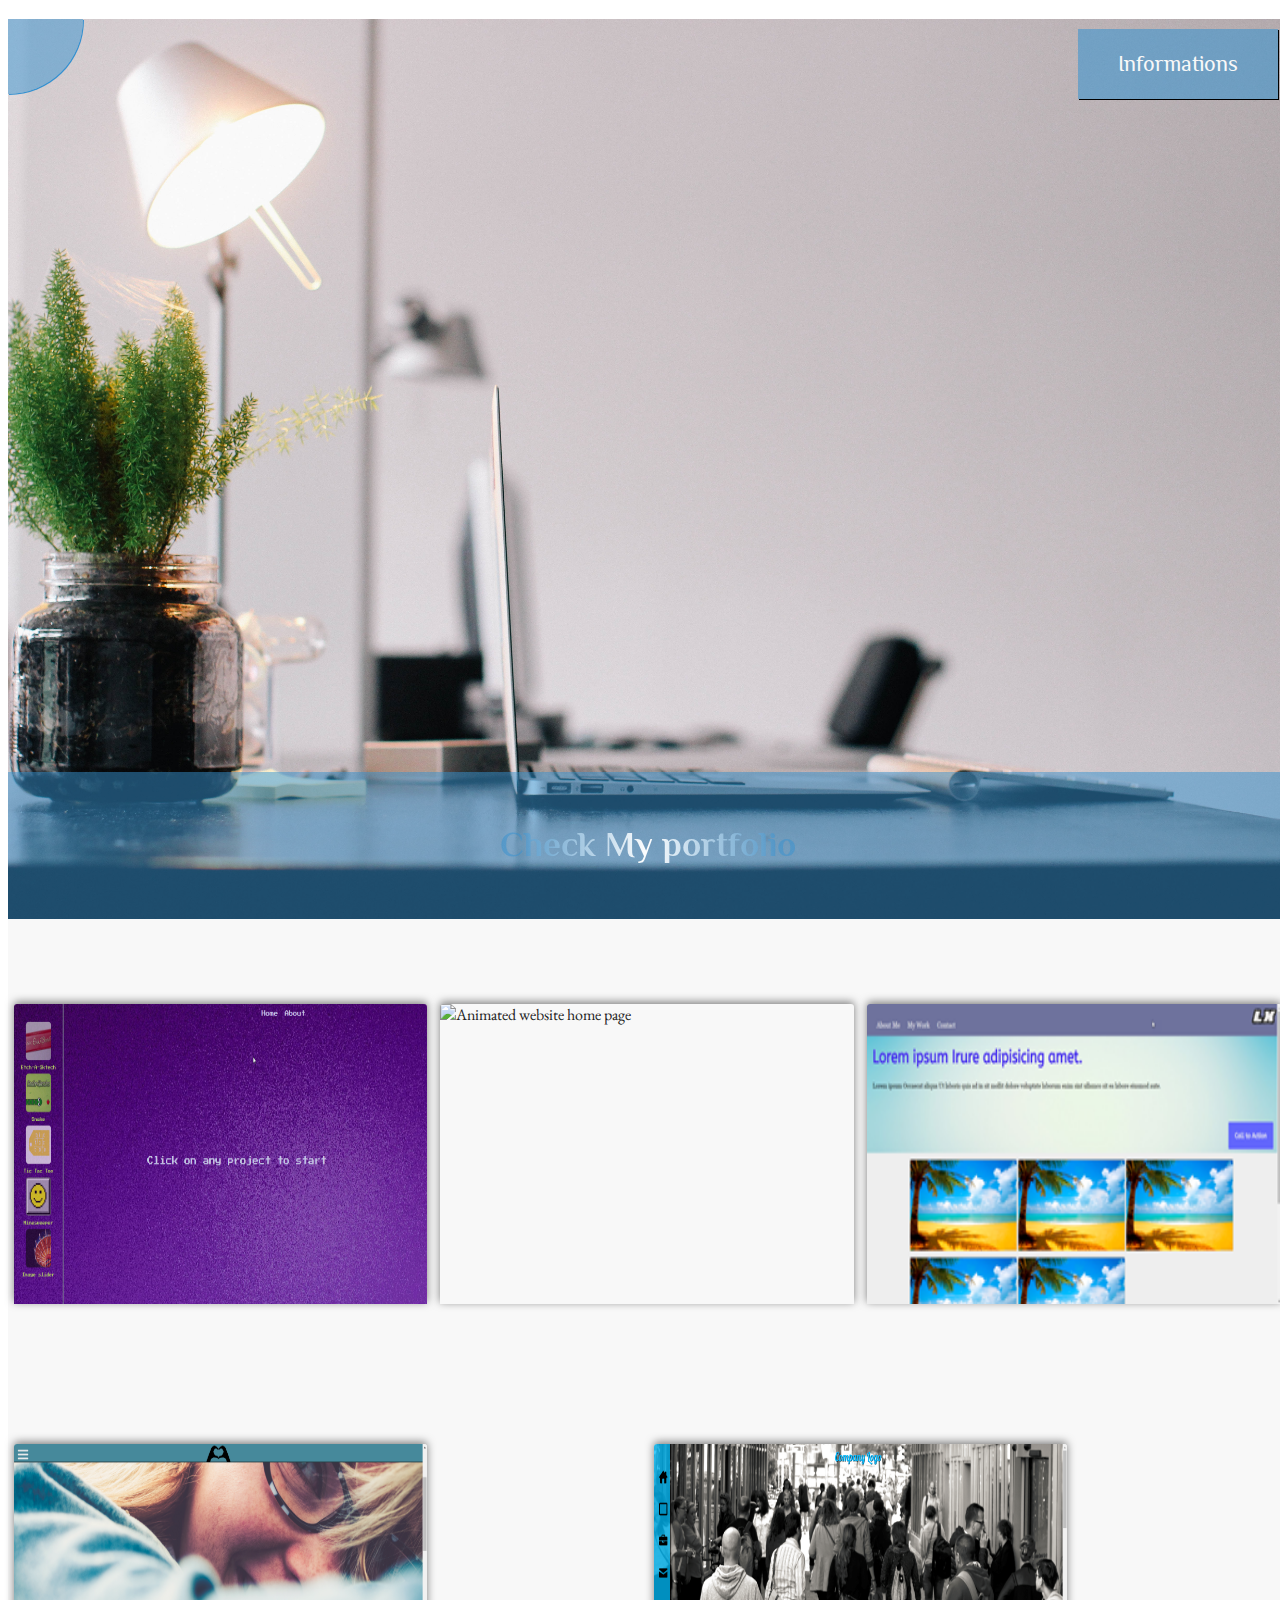
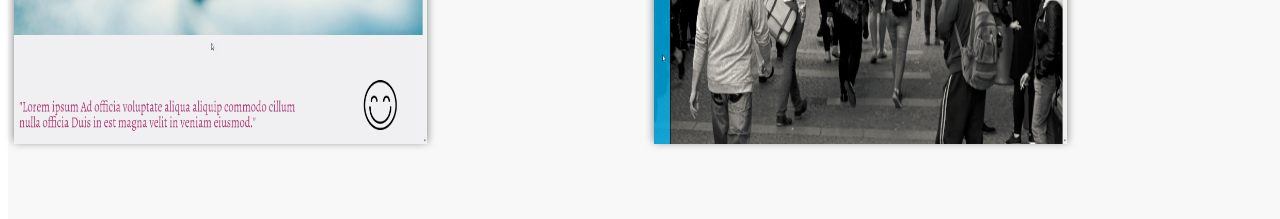
==== commit 85ac3a42: "Update index.html" ====
--- a/index.html
+++ b/index.html
@@ -61,6 +61,15 @@
                     <p class="work_description">A collection of games I've created from the Odin Project</p>
                 </div></a>
             </article>
+             <article class="pod">
+                <h4 class="invisible">Work1</h4>
+                <img src="img/portfolios/landing-page.png" alt="Animated website home page">
+                <a href="mywork.html#4"><div class="work_intro">
+                    <h2 class="work_title">Landing page</h2>
+                    <p class="work_description">Create a sample landing page using bootstrap</p>
+                </div></a>
+            </article>
+            
             <article class="pod">
                 <h4 class="invisible">Work1</h4>
                 <img src="img/portfolios/portfoliowebsitesample.png" alt="portfolio website sample">
@@ -85,22 +94,7 @@
                     <p class="work_description">This is a one page company website example</p>
                 </div></a>
             </article>
-            <article class="pod">
-                <h4 class="invisible">Work1</h4>
-                <img src="img/portfolios/animatingwebsite.png" alt="Animated website home page">
-                <a href="mywork.html#4"><div class="work_intro">
-                    <h2 class="work_title">Animating an Interface</h2>
-                    <p class="work_description">Using animation on an interface to enhance user experience</p>
-                </div></a>
-            </article>
-            <article class="pod">
-                <h4 class="invisible">Work1</h4>
-                <img src="img/portfolios/flexbox website.png" alt="Flex box website">
-                <a href="mywork.html#4"><div class="work_intro">
-                    <h2 class="work_title">Flexbox columns webpage</h2>
-                    <p class="work_description">Using flexbox to create fully responsive website</p>
-                </div></a>
-            </article>
+           
         </section>
         <section id="about_me" class="animated">
         <div class="close_section"><img src="img/close-section.png" alt="close"></div>
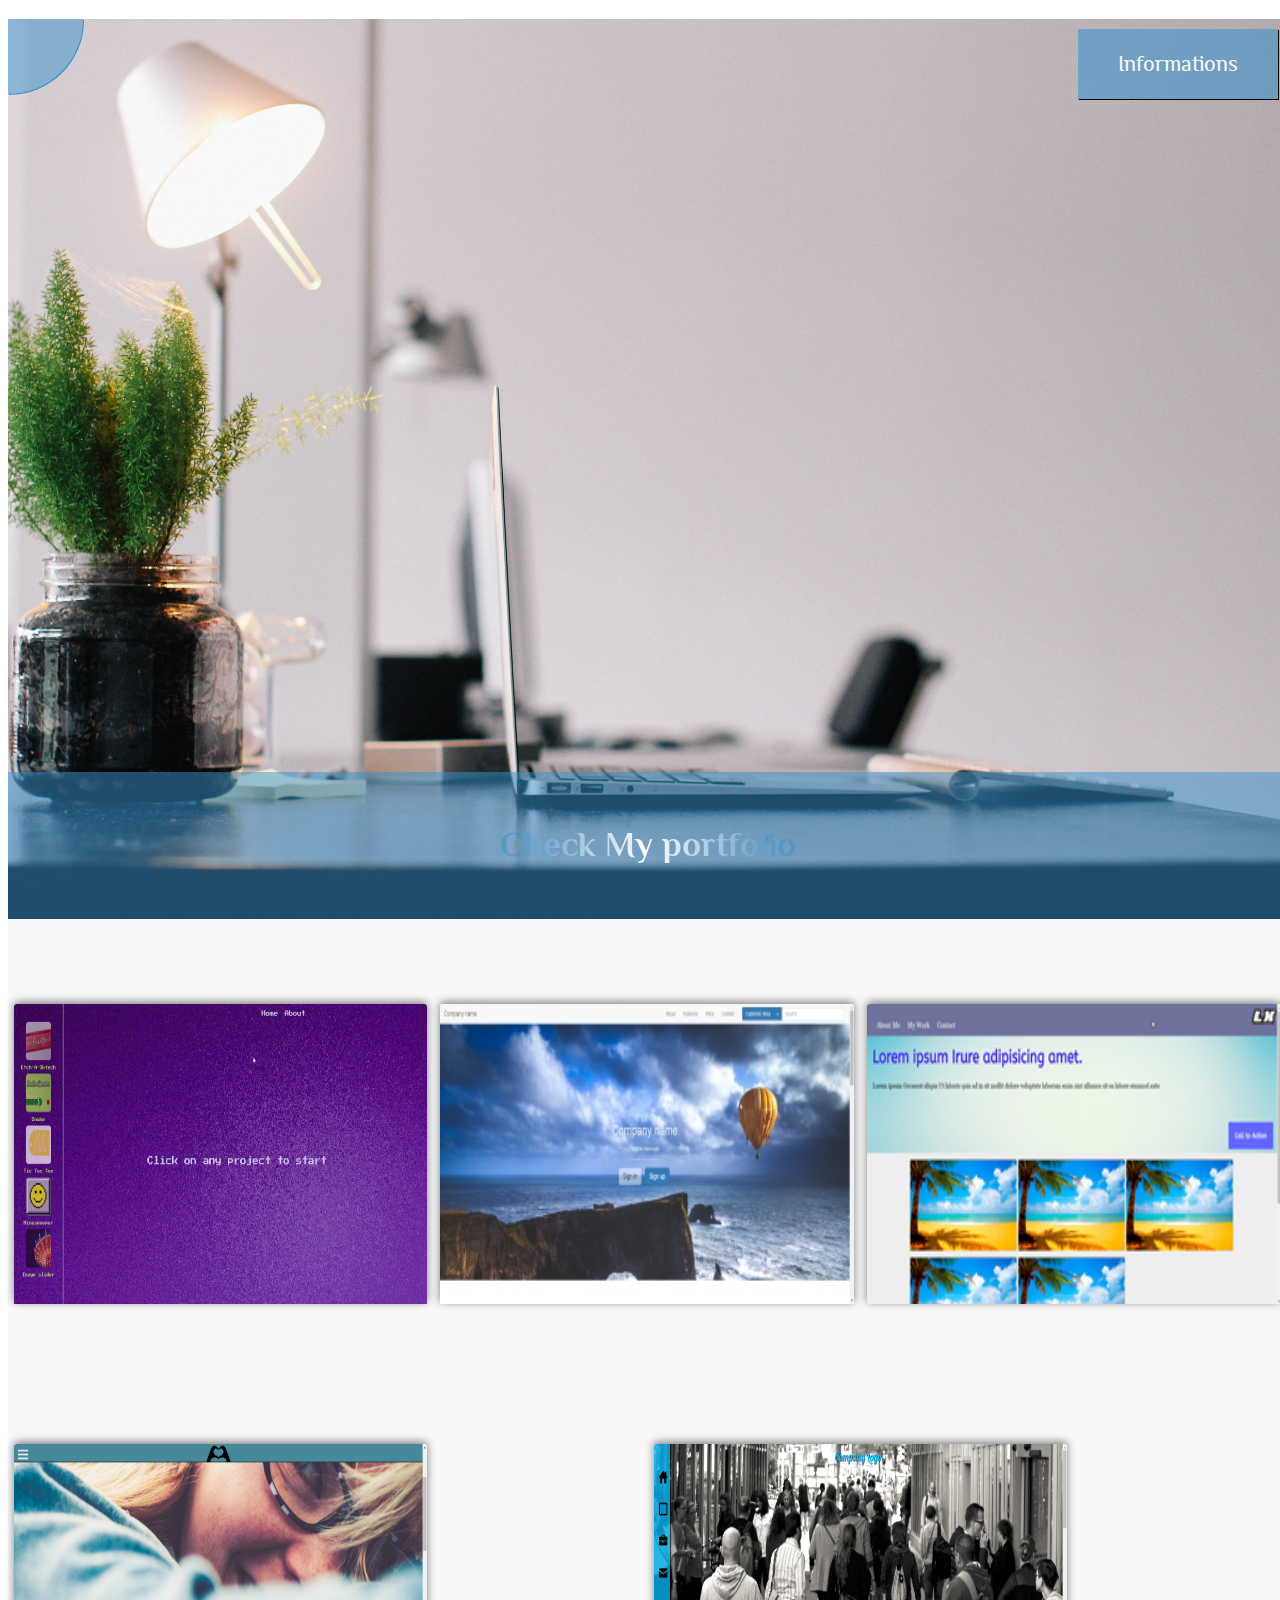
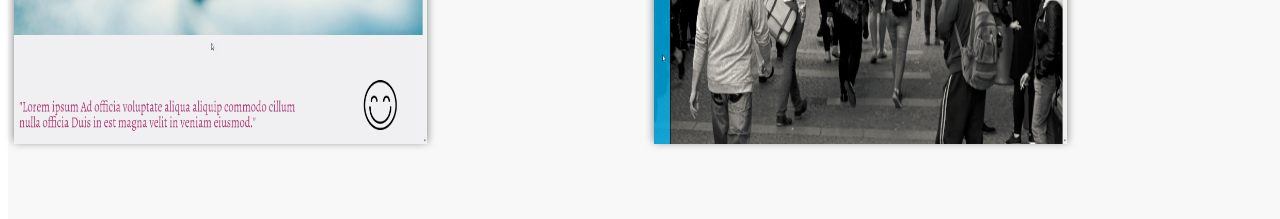
==== commit 6ec5f5c6: "Update index.html" ====
--- a/index.html
+++ b/index.html
@@ -63,17 +63,16 @@
             </article>
              <article class="pod">
                 <h4 class="invisible">Work1</h4>
-                <img src="img/portfolios/landing-page.png" alt="Animated website home page">
-                <a href="mywork.html#4"><div class="work_intro">
+                <img src="img/portfolios/landing-page.png" alt="Landing page">
+                <a href="mywork.html#1"><div class="work_intro">
                     <h2 class="work_title">Landing page</h2>
                     <p class="work_description">Create a sample landing page using bootstrap</p>
                 </div></a>
             </article>
-            
             <article class="pod">
                 <h4 class="invisible">Work1</h4>
                 <img src="img/portfolios/portfoliowebsitesample.png" alt="portfolio website sample">
-                <a href="mywork.html#1"><div class="work_intro">
+                <a href="mywork.html#2"><div class="work_intro">
                     <h2 class="work_title">A portfolio website</h2>
                     <p class="work_description">A portfolio website to showcase your work</p>
                 </div></a>
@@ -81,21 +80,21 @@
             <article class="pod">
                 <h4 class="invisible">Work1</h4>
                 <img src="img/portfolios/onepagewebsite.png" alt="onepagewebsite">
-                <a href="mywork.html#2"><div class="work_intro">
-                    <h2 class="work_title">Landing page</h2>
-                    <p class="work_description">A landing page to use for products or idea</p>
+                <a href="mywork.html#3"><div class="work_intro">
+                    <h2 class="work_title">Webpage</h2>
+                    <p class="work_description">A commercial page to use for products or idea</p>
                 </div></a>
             </article>
             <article class="pod">
                 <h4 class="invisible">Work1</h4>
                 <img src="img/portfolios/companywebsite.png" alt="companywebsite">
-                <a href="mywork.html#3"><div class="work_intro">
+                <a href="mywork.html#4"><div class="work_intro">
                     <h2 class="work_title">A company website example</h2>
                     <p class="work_description">This is a one page company website example</p>
                 </div></a>
             </article>
-           
         </section>
+        
         <section id="about_me" class="animated">
         <div class="close_section"><img src="img/close-section.png" alt="close"></div>
             <article class="profile">
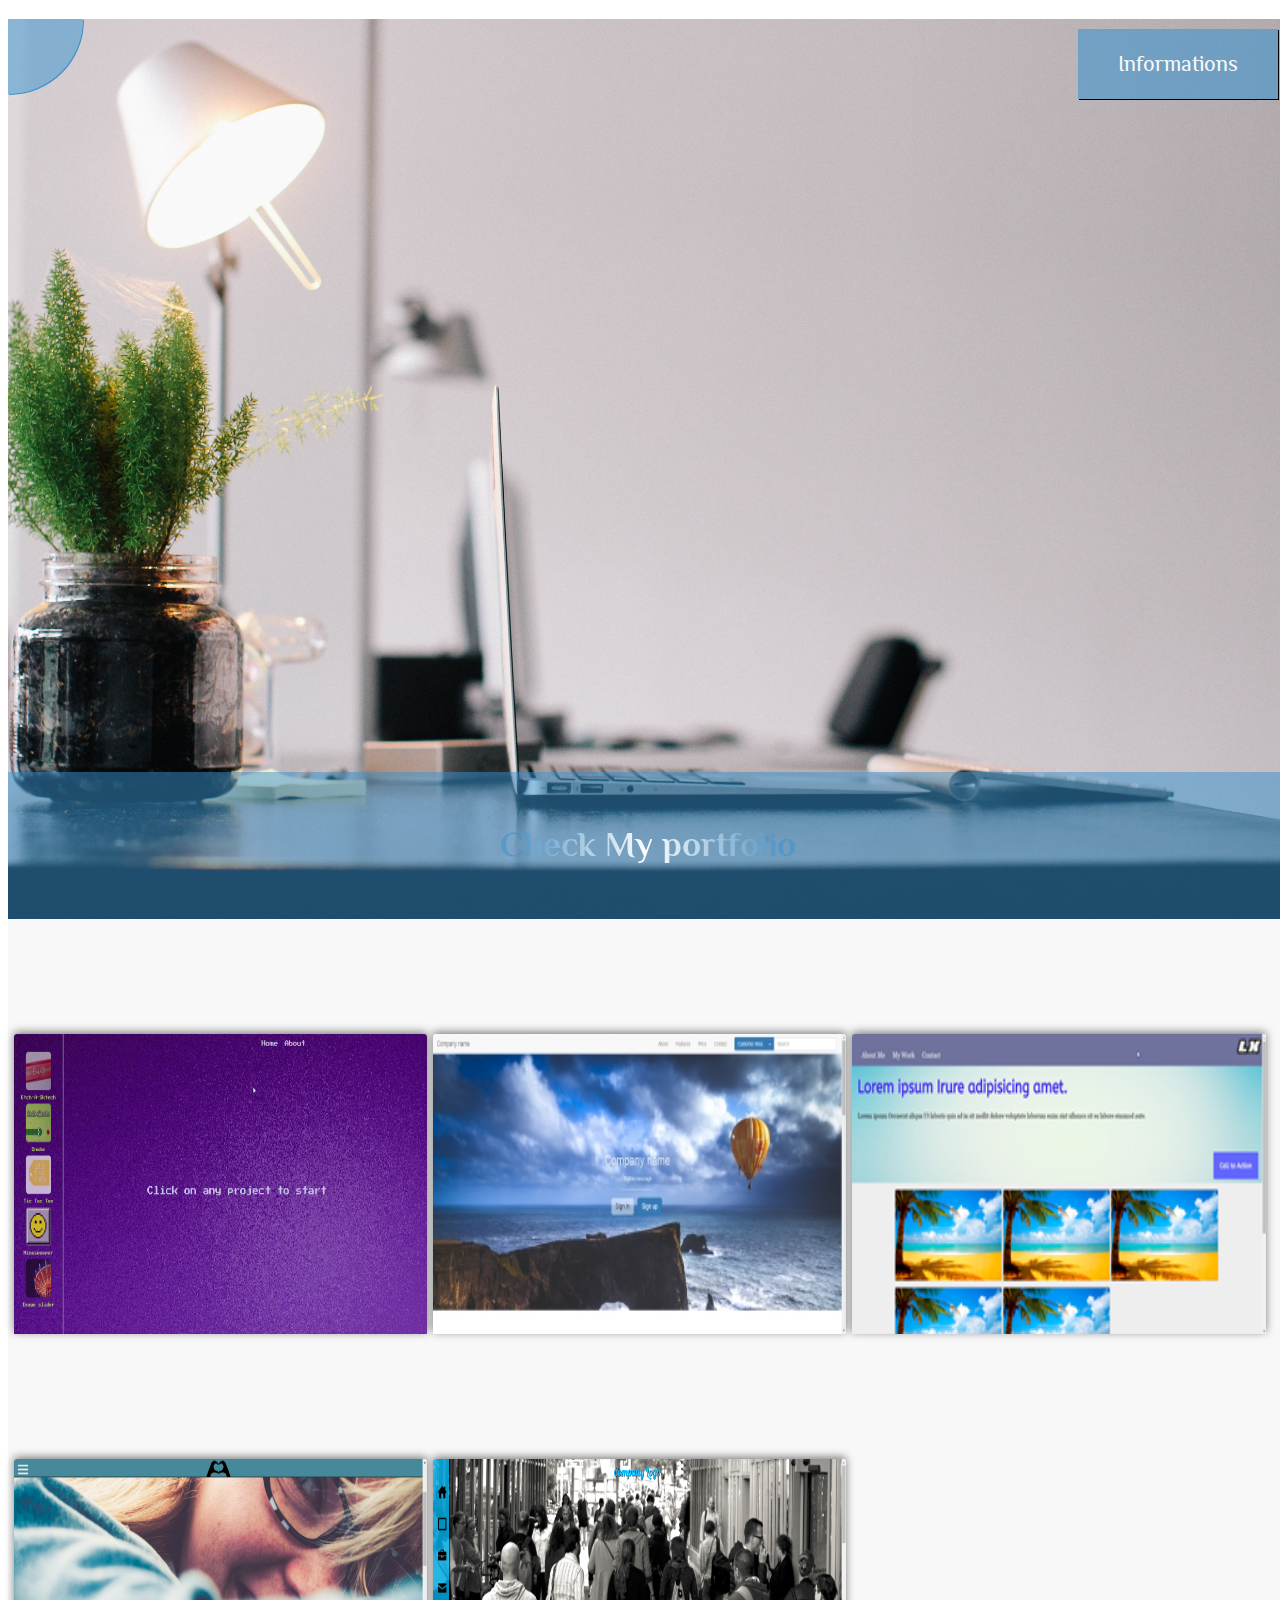
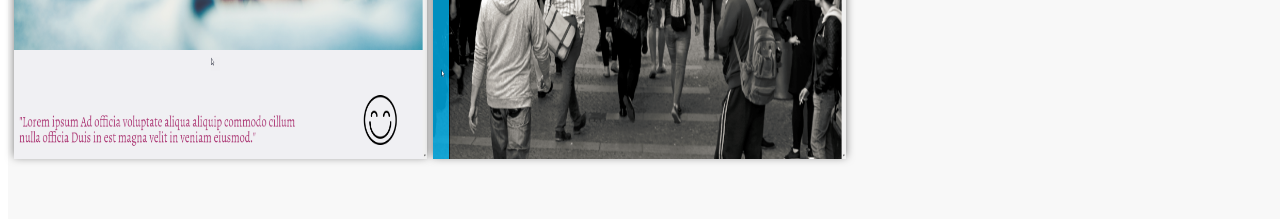
==== commit 1469cdd5: "Update index.html" ====
--- a/index.html
+++ b/index.html
@@ -35,6 +35,7 @@
                 <li><a href="#about_me">About</a></li>
                 <!--
      -->
+                <li><a href="contact.html">Contact</a></li>
             </ul>
         </nav>
         <!-- Hamburgers menu  -->
--- a/css/main.css
+++ b/css/main.css
@@ -135,6 +135,9 @@
     cursor: pointer;
 }
 
+.hamburger-inner, .hamburger-inner::before, .hamburger-inner::after {
+    background-color: #eee;
+}
 .nav {
     position: absolute;
     z-index: 9000;
@@ -252,7 +255,7 @@
     width: 100%;
     height: 350px;
     margin-bottom: 10px;
-    margin-left: .1%;
+    margin-left: .75%;
     transition: height .2s ease;
     border-radius: 3px;
 }
@@ -473,7 +476,6 @@
 @media all and (min-width:768px) {
     .pod {
         width: 49%;
-        margin: 0 auto;
         margin-bottom: 5px;
     }
     .pod:first-child {
@@ -487,6 +489,9 @@
     }
     .action_call {
         padding: 20px 0;
+    }
+    #mywork {
+        padding-top: 50px;
     }
     .pod {
         width: 32.3%;
